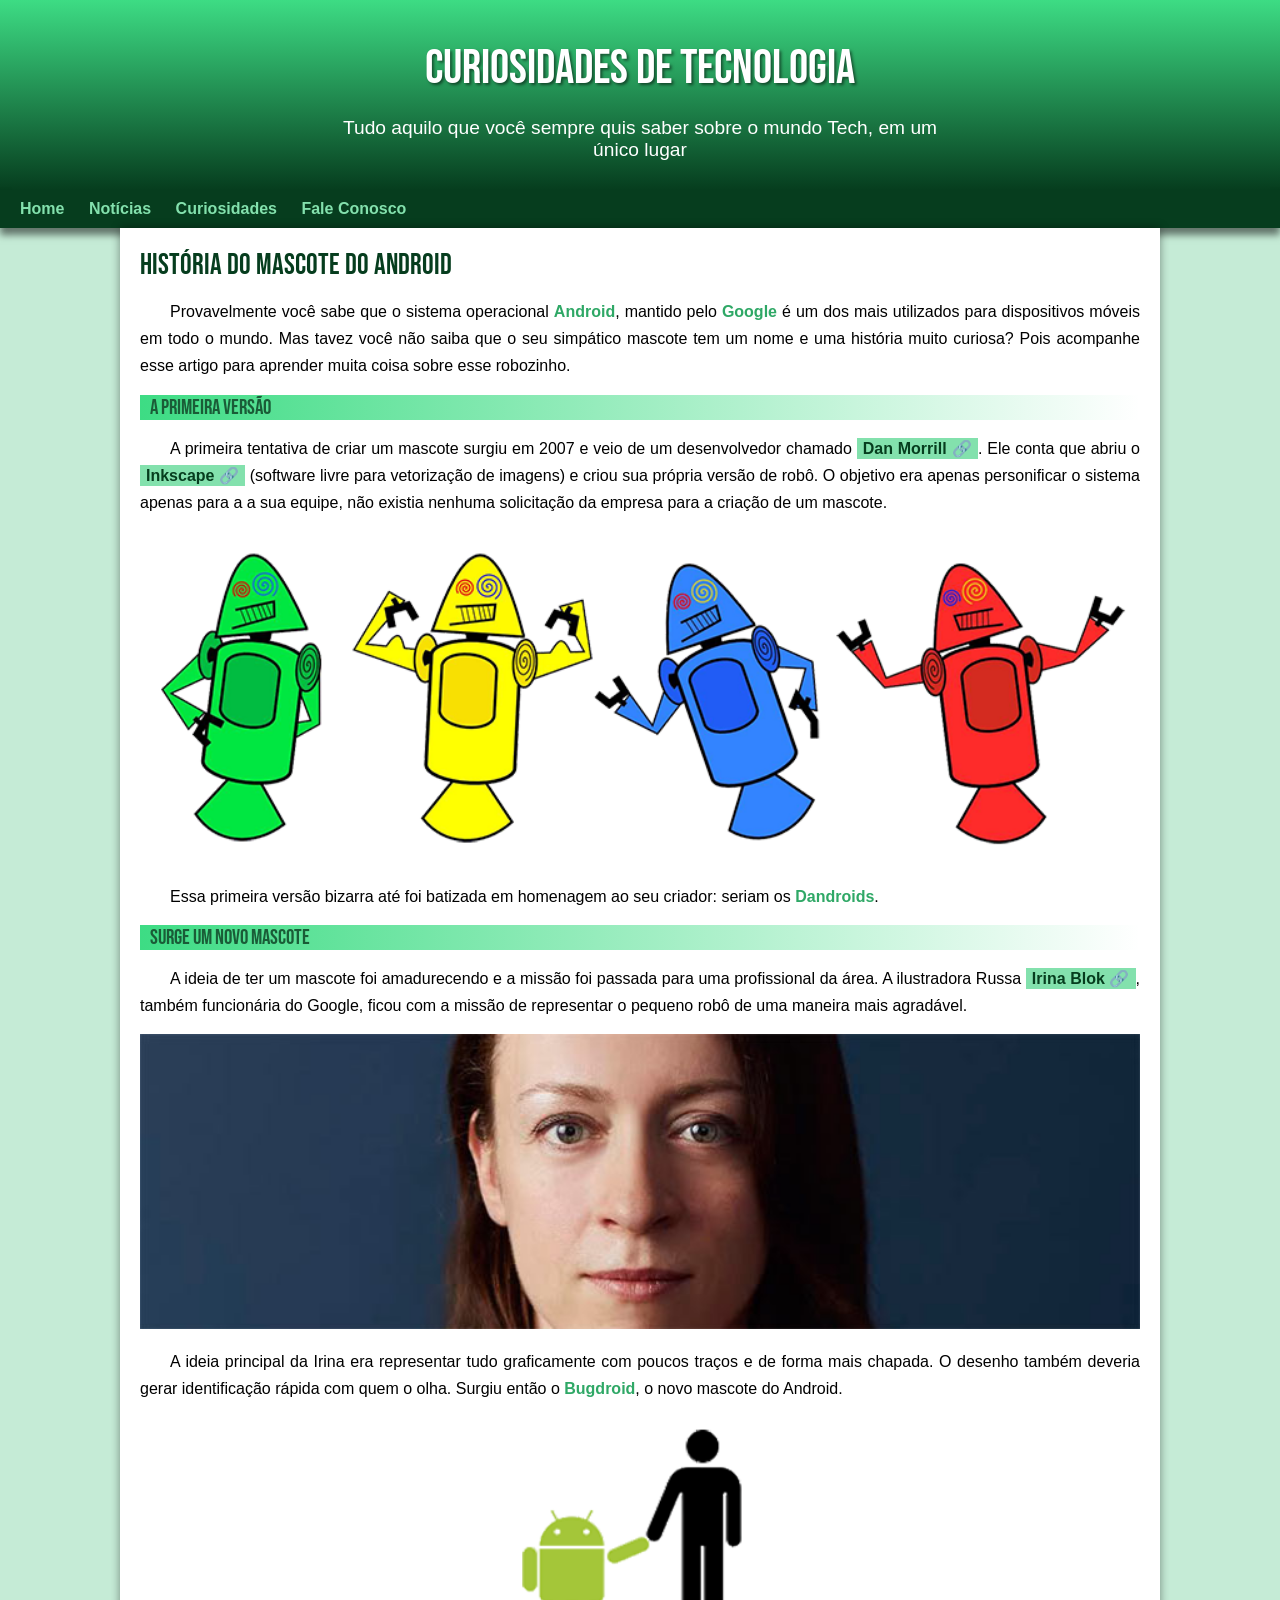
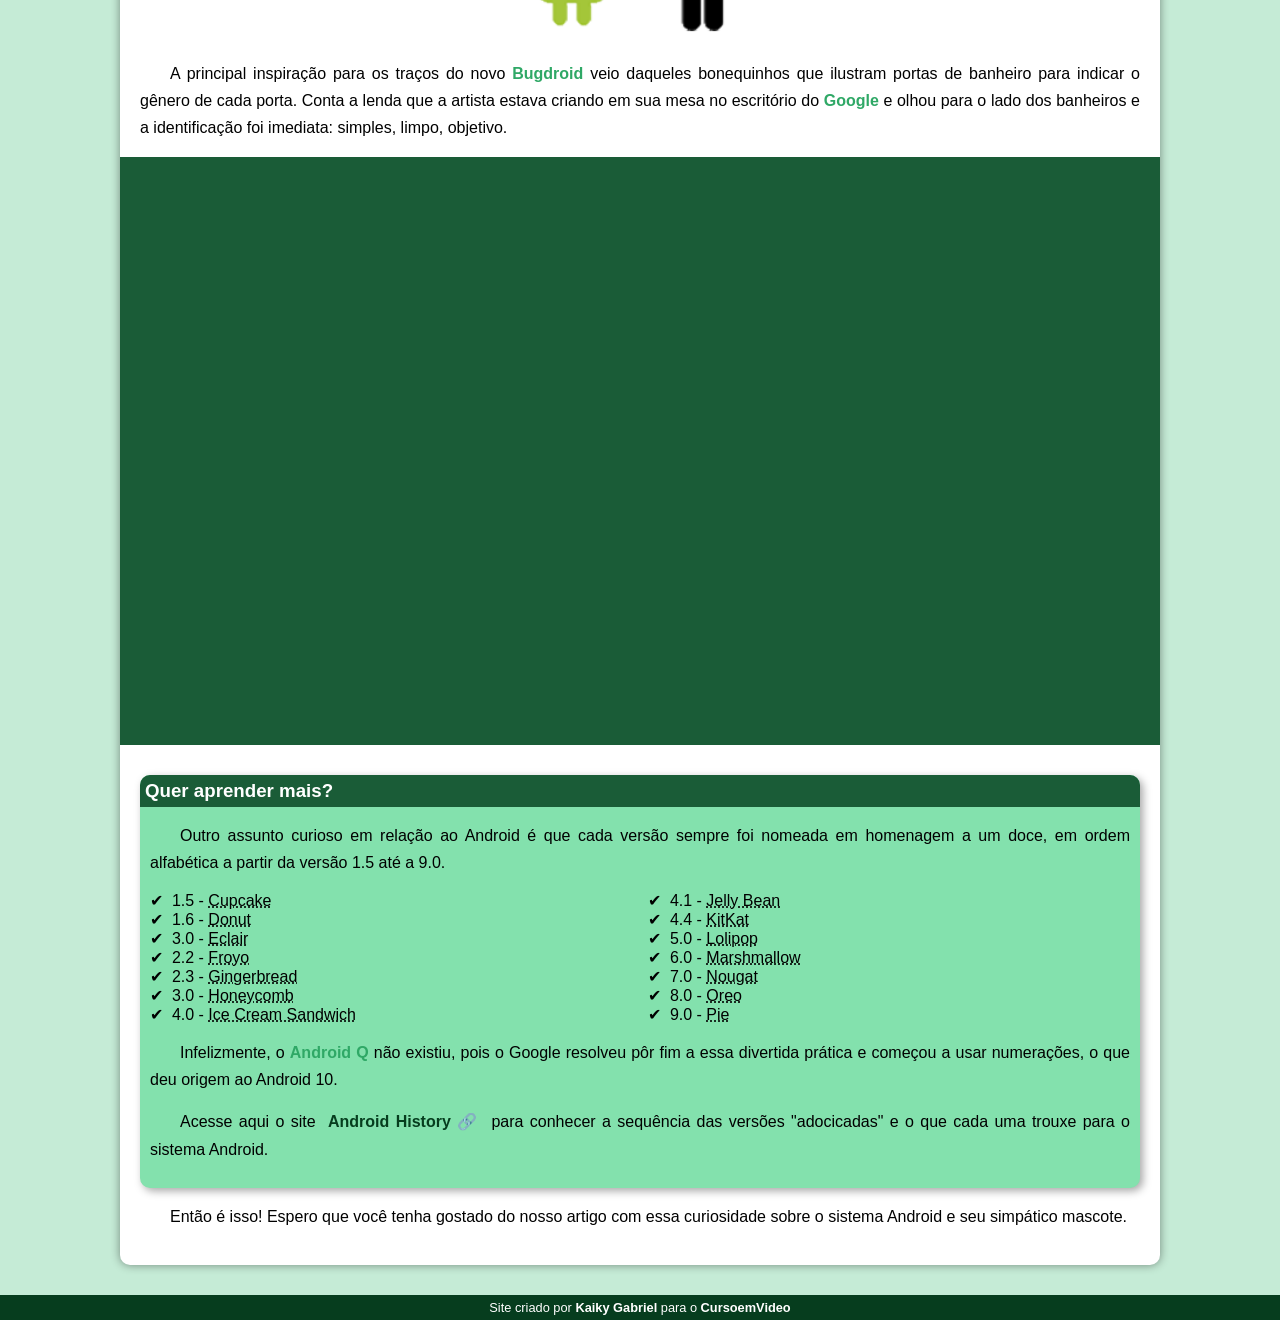
==== desafios/df010/android.html @ 4ff2227d "Initial commit" ====
<!DOCTYPE html>
<html lang="pt-br">
<head>
    <meta charset="UTF-8">
    <meta name="viewport" content="width=device-width, initial-scale=1.0">
    <title>Como surgiu o mascote do Andriod</title>
    <link rel="shortcut icon" href="imagens/favicon.ico" type="image/x-icon">
    <link rel="stylesheet" href="estilo/style.css">
</head>
<body>
    <header>
        <h1>Curiosidades de Tecnologia</h1>
        <p>Tudo aquilo que você sempre quis saber sobre o mundo Tech, em um único lugar</p>
    </header>
    <nav>
        <a href="#">Home</a>
        <a href="#">Notícias</a>
        <a href="#">Curiosidades</a>
        <a href="#">Fale Conosco</a>
    </nav>
    <main>
        <article>
            <h1>História do Mascote do Android</h1>

            <p>Provavelmente você sabe que o sistema operacional <strong>Android</strong>, mantido pelo <strong>Google</strong> é um dos mais utilizados para dispositivos móveis em todo o mundo. Mas tavez você não saiba que o seu simpático mascote tem um nome e uma história muito curiosa? Pois acompanhe esse artigo para aprender muita coisa sobre esse robozinho.</p>

            <h2>A primeira versão</h2>

            <p>A primeira tentativa de criar um mascote surgiu em 2007 e veio de um desenvolvedor chamado <a href="https://androidcommunity.com/dan-morrill-shows-us-the-android-mascot-that-almost-was-20130103/" target="_blank" class="externo">Dan Morrill</a>. Ele conta que abriu o <a href="https://inkscape.org/" target="_blank" class="externo">Inkscape</a> (software livre para vetorização de imagens) e criou sua própria versão de robô. O objetivo era apenas personificar o sistema apenas para a a sua equipe, não existia nenhuma solicitação da empresa para a criação de um mascote.</p>

            <picture>
                <source media="(max-width: 670px)" srcset="imagens/dan-droids-pq.png">
                <img src="imagens/dan-droids.png" alt="Primeiro mascote do Android">
            </picture>

            <p>Essa primeira versão bizarra até foi batizada em homenagem ao seu criador: seriam os <strong>Dandroids</strong>.</p>

            <h2>Surge um novo mascote</h2>

            <p>A ideia de ter um mascote foi amadurecendo e a missão foi passada para uma profissional da área. A ilustradora Russa <a href="https://www.irinablok.com/android" target="_blank" class="externo">Irina Blok</a>, também funcionária do Google, ficou com a missão de representar o pequeno robô de uma maneira mais agradável.</p>

            <picture>
                <source media="(max-width: 670px)" srcset="imagens/irina-blok-pq.jpg">    
                <img src="imagens/irina-blok.jpg" alt="Irina Block, criadora do Bugdroid">
            </picture>

            <p>A ideia principal da Irina era representar tudo graficamente com poucos traços e de forma mais chapada. O desenho também deveria gerar identificação rápida com quem o olha. Surgiu então o <strong>Bugdroid</strong>, o novo mascote do Android.</p>

            <img src="imagens/bugdroid.png" class="pequena" alt="Bugdroid">

            <p>A principal inspiração para os traços do novo <strong>Bugdroid</strong> veio daqueles bonequinhos que ilustram portas de banheiro para indicar o gênero de cada porta. Conta a lenda que a artista estava criando em sua mesa no escritório do <strong>Google</strong> e olhou para o lado dos banheiros e a identificação foi imediata: simples, limpo, objetivo.</p>

            <div class="video">
                <iframe width="560" height="315" src="https://www.youtube.com/embed/l2UDgpLz20M?si=rTBdiI-TPF4QR9A0" title="YouTube video player" frameborder="0" allow="accelerometer; autoplay; clipboard-write; encrypted-media; gyroscope; picture-in-picture; web-share" referrerpolicy="strict-origin-when-cross-origin" allowfullscreen></iframe>
            </div>
            
            <aside>
                <h3>Quer aprender mais?</h3>

                <p>Outro assunto curioso em relação ao Android é que cada versão sempre foi nomeada em homenagem a um doce, em ordem alfabética a partir da versão 1.5 até a 9.0.</p>

                <ul>
                    <li>1.5 - <abbr title="Bolo de Copo">Cupcake</abbr></li>
                    <li>1.6 - <abbr title="Roquinha">Donut</abbr></li>
                    <li>3.0 - <abbr title="Bomba">Eclair</abbr></li>
                    <li>2.2 - <abbr title="Iogurte Congelado">Froyo</abbr></li>
                    <li>2.3 - <abbr title="Biscoito de Gengibre">Gingerbread</abbr></li>
                    <li>3.0 - <abbr title="Favo de Mel">Honeycomb</abbr></li>
                    <li>4.0 - <abbr title="Sanduíche de Sorvete">Ice Cream Sandwich</abbr></li>
                    <li>4.1 - <abbr title="Jujuba">Jelly Bean</abbr></li>
                    <li>4.4 - <abbr title="Kitkat">KitKat</abbr></li>
                    <li>5.0 - <abbr title="Pirulito">Lolipop</abbr></li>
                    <li>6.0 - <abbr title="Marshmallow">Marshmallow</abbr></li>
                    <li>7.0 - <abbr title="Torrone">Nougat</abbr></li>
                    <li>8.0 - <abbr title="Oreo">Oreo</abbr></li>
                    <li>9.0 - <abbr title="Torta">Pie</abbr></li>
                </ul>
                <p>Infelizmente, o <strong>Android Q</strong> não existiu, pois o Google resolveu pôr fim a essa divertida prática e começou a usar numerações, o que deu origem ao Android 10.</p>

                <p>Acesse aqui o site <a href="https://www.android.com/intl/en_uk/#/donut" target="_blank" class="externo">Android History</a> para conhecer a sequência das versões "adocicadas" e o que cada uma trouxe para o sistema Android.</p>

            </aside>

            <p>Então é isso! Espero que você tenha gostado do nosso artigo com essa curiosidade sobre o sistema Android e seu simpático mascote.</p>

        </article>
    </main>
    <footer>
        <p>Site criado por <a href="#" target="_blank">Kaiky Gabriel</a> para o <a href="https://www.youtube.com/c/CursoemV%C3%ADdeo" target="_blank">CursoemVideo</a></p>
    </footer>
</body>
</html>
---- desafios/df010/estilo/style.css ----
@charset "UTF-8";

@font-face {
    font-family: 'Android';
    src: url('../fontes/idroid.otf') format('opentype');
    font-weight: normal;
}

@font-face {
    font-family: 'Bebas Neue';
    src: url('../fontes/BebasNeue-Regular.ttf') format('opentype');
    font-weight: normal;
}

:root {
    --cor0: #c5ebd6;
    --cor1: #83e1ad;
    --cor2: #3ddc84;
    --cor3: #2fa866;
    --cor4: #1a5c37;
    --cor5: #063d1e;

    --fonte-padrao: Arial, Verdana, Helvetica, sans-serif;
    --fonte-destaque: 'Bebas Neue', serif;
    --fonte-android: 'Android', cursive;
}

* {
    margin: 0px;
    padding: 0px;
}

body {
    background-color: var(--cor0);
    font-family: var(--fonte-padrao);
}

a.externo:after {
content: '\00A0\1F517';
}

header {
    background-color: var(--cor4);
    min-height: 150px;
    text-align: center;
    padding-top: 40px;
    background-image: linear-gradient(to bottom, var(--cor2), var(--cor5)) ;
}

header > h1 {
    color: white;
    font-family: var(--fonte-destaque);
    font-size: 3em;
    margin-bottom: 20px;
    text-shadow: 2px 2px 3px rgba(0, 0, 0, 0.5);
    font-weight: normal;
}

header > p {
    color: white;
    font-family: var(--fonte-padrao);
    font-size: 1.2em;
    max-width: 600px;
    margin: auto;
    padding-right: 10px;
    padding-left: 10px;
    margin-bottom: 20px;
}

nav {
    background-color: var(--cor5);
    padding: 10px;
    box-shadow: 0px 7px 7px rgba(0, 0, 0, 0.5);
}

nav > a {
    color: var(--cor1);
    padding: 10px;
    border-radius: 5px;
    text-decoration: none;
    font-weight: bold;
    transition-duration: 0.5s;
}

nav > a:hover {
    background-color: var(--cor2);
    color: var(--cor5);
}

main {
    min-width: 300px;
    max-width: 1000px;
    margin: auto;
    margin-bottom: 30px;
    padding: 20px;
    background-color: white;
    box-shadow: 0px 0px 10px rgba(0, 0, 0, 0.418);
    border-bottom-right-radius: 10px;
    border-bottom-left-radius: 10px;
}

main h1 {
    color: var(--cor5);
    font-family: var(--fonte-destaque);
    font-weight: normal;
    font-size: 1.8em;
}

main h2 {
    font-family: var(--fonte-destaque);
    color: var(--cor4);
    font-size: 1.3em;
    background-image: linear-gradient(to right, var(--cor2), transparent);
    text-indent: 10px;
    font-weight: normal;
}

main p {
    margin: 15px 0px;
    text-align: justify;
    text-indent: 30px;
    line-height: 1.7em;
    font-size: 1em;
}

main strong {
    color: var(--cor3);
    font-weight: bolder; 
}

main a {
    text-decoration: none;
    font-weight: bold;
    color: var(--cor5);
    background-color: var(--cor1);
    padding: 2px 6px;
}

main a:hover {
    text-decoration: underline;
    color: var(--cor4);
}

main img {
    width: 100%;

}

main img.pequena {
    max-width: 350px;
    display: block;
    margin: auto;
}

div.video {
    background-color: var(--cor4);
    margin: 0px -20px 30px -20px;
    padding: 20px;
    padding-bottom: 56.8%;
    position: relative;
}

div.video > iframe {
    position: absolute;
    top: 5%;
    left: 5%;
    width: 90%;
    height: 90%;
}

aside {
    background-color: var(--cor1);
    padding: 10px;
    border-radius: 10px;
    box-shadow: 3px 3px 8px rgba(0, 0, 0, 0.349);
}

aside > h3 {
    background-color: var(--cor4);
    color: white;
    padding: 5px;
    margin: -10px -10px 0px -10px;
    border-radius: 10px 10px 0px 0px;
}

aside > ul {
    list-style-type: '\2714\00A0\00A0';
    list-style-position: inside;
    columns: 2;
}

footer {
    background-color: var(--cor5);
    color: white;
    text-align: center;
    font-size: 0.8em;
    padding: 5px;
}

footer > p > a {
    color: white;
    text-decoration: none;
    font-weight: bolder;
}

footer a:hover {
    text-decoration: underline;
    color: var(--cor1);
}
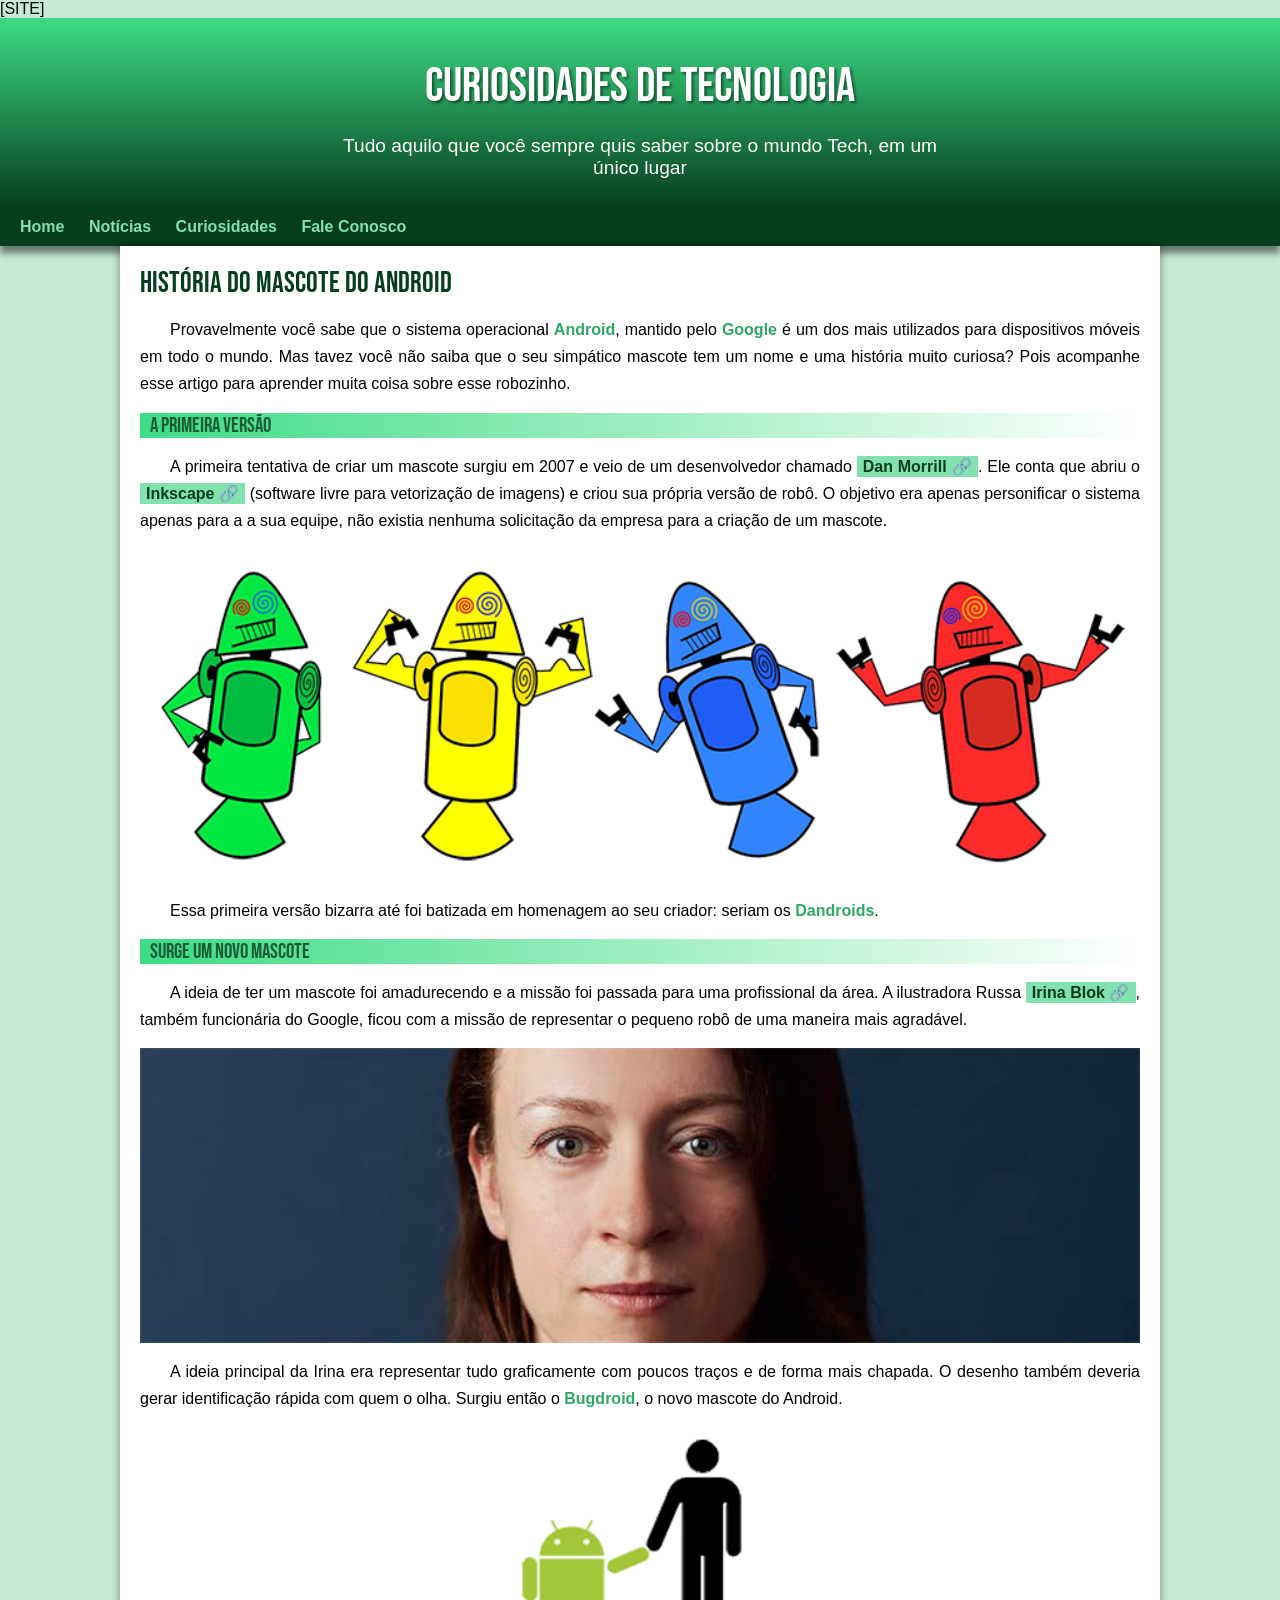
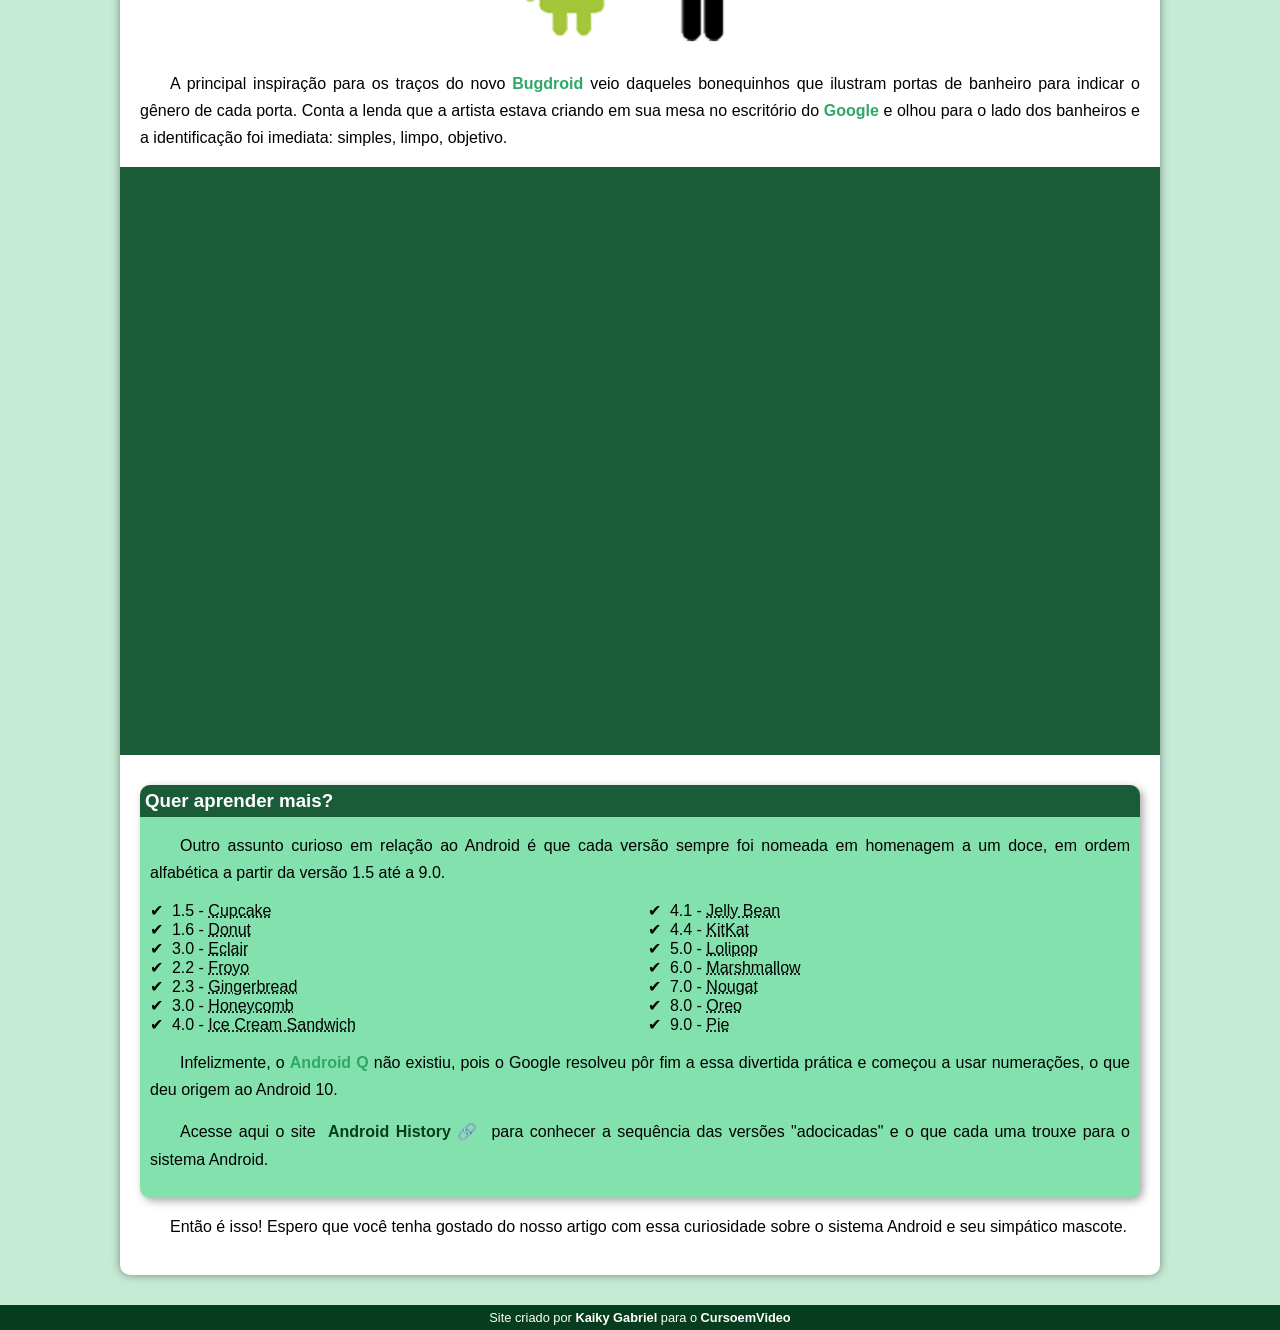
==== commit 69d40926: "Mudei o texto" ====
--- a/desafios/df010/android.html
+++ b/desafios/df010/android.html
@@ -1,3 +1,5 @@
+[SITE]
+
 <!DOCTYPE html>
 <html lang="pt-br">
 <head>
